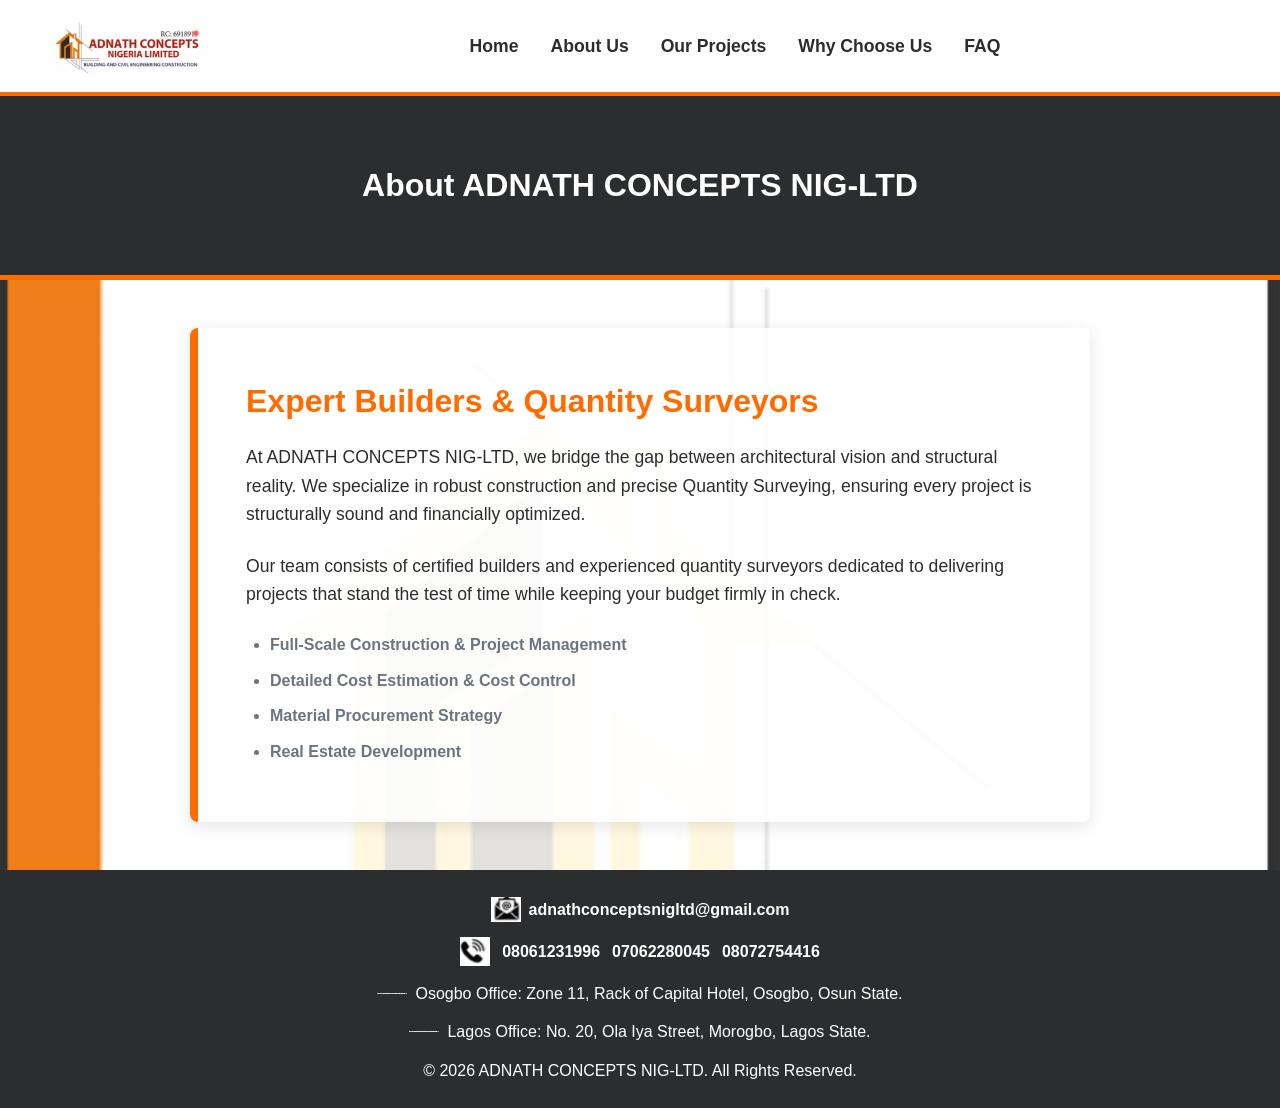
==== about.html @ 675c85fb "almost done" ====
<!DOCTYPE html>
<html lang="en">
<head>
    <meta charset="UTF-8">
    <meta name="viewport" content="width=device-width, initial-scale=1.0">
    <title>About Us | ADNATH CONCEPTS</title>
    <link rel="stylesheet" href="about.css">
</head>
<body>

    <nav>
        <a class="site-logo" href="index.html" aria-label="ADNATH CONCEPTS home">
            <img src="Screenshot 2026-09-21 224842.png" alt="ADNATH CONCEPTS Nigeria Limited">
        </a>
        <ul>
            <li><a href="index.html">Home</a></li>
            <li><a href="about.html">About Us</a></li>
            <li><a href="project.html">Our Projects</a></li>
            <li><a href="why-us.html">Why Choose Us</a></li>
            <li><a href="faq.html">FAQ</a></li>
        </ul>
    </nav>

    <div class="header-banner fade-in">
        <h1>About ADNATH CONCEPTS NIG-LTD</h1>
    </div>

    <div class="container slide-up">
        <div class="about-content">
            <div class="about-text">
                <h2>Expert Builders & Quantity Surveyors</h2>
                <p>At ADNATH CONCEPTS NIG-LTD, we bridge the gap between architectural vision and structural reality. We specialize in robust construction and precise Quantity Surveying, ensuring every project is structurally sound and financially optimized.</p>
                <p>Our team consists of certified builders and experienced quantity surveyors dedicated to delivering projects that stand the test of time while keeping your budget firmly in check.</p>
                <ul class="expertise-list">
                    <li>Full-Scale Construction & Project Management</li>
                    <li>Detailed Cost Estimation & Cost Control</li>
                    <li>Material Procurement Strategy</li>
                    <li>Real Estate Development</li>
                </ul>
            </div>
        </div>
    </div>

    <footer>
        <a class="email-link" href="mailto:adnathconceptsnigltd@gmail.com">
            <img src="Screenshot 2026-09-21 224909.png" alt="Email us">
            <span>adnathconceptsnigltd@gmail.com</span>
        </a>
        <div class="phone-links">
            <img src="Screenshot 2026-09-21 224926.png" alt="Call us">
            <a href="tel:08061231996">08061231996</a>
            <a href="tel:07062280045">07062280045</a>
            <a href="tel:08072754416">08072754416</a>
        </div>
        <div class="office-addresses">
            <div><img src="Screenshot 2026-09-21 225001.png" alt="Osogbo office"><span>Osogbo Office: Zone 11, Rack of Capital Hotel, Osogbo, Osun State.</span></div>
            <div><img src="Screenshot 2026-09-21 225021.png" alt="Lagos office"><span>Lagos Office: No. 20, Ola Iya Street, Morogbo, Lagos State.</span></div>
        </div>
        <p>&copy; 2026 ADNATH CONCEPTS NIG-LTD. All Rights Reserved.</p>
    </footer>

</body>
</html>
---- about.css ----
*{
    margin: 0;
    padding: 0;
    box-sizing: border-box;
}

:root {
    --primary-orange: #ff6b00;  
    --dark-ash: #2b2d2f;        
    --medium-ash: #6c757d;      
    --light-ash: #f4f5f6;       
    --white: #ffffff;
}

* { margin: 0; padding: 0; box-sizing: border-box; font-family: Arial, sans-serif; }
    body {
    background-color: var(--light-ash);
    background-image: url('Screenshot 2026-09-01 235937.png');
    background-size: cover;
    background-position: center top;
    background-attachment: fixed;
    background-repeat: no-repeat;
    color: var(--dark-ash);
    line-height: 1.6;
}

@keyframes fadeIn { from { opacity: 0; } to { opacity: 1; } }
@keyframes slideUp { from { transform: translateY(30px); opacity: 0; } to { transform: translateY(0); opacity: 1; } }
.fade-in { animation: fadeIn 1s ease-in-out; }
.slide-up { animation: slideUp 0.8s ease-out forwards; }

nav { background-color: var(--white); padding: 1rem 2rem; border-bottom: 4px solid var(--primary-orange); position: sticky; top: 0; display: flex; align-items: center; }
.site-logo { display: block; flex: 0 0 auto; line-height: 0; }
.site-logo img { display: block; width: 190px; height: auto; max-height: 60px; object-fit: contain; }
nav ul { list-style: none; display: flex; flex: 1; justify-content: center; gap: 2rem; }
nav ul li a { color: var(--dark-ash); text-decoration: none; font-weight: bold; font-size: 1.1rem; transition: 0.3s; }
nav ul li a:hover { color: var(--primary-orange); }
@media (max-width: 800px) {
    nav { align-items: flex-start; flex-direction: column; padding: 0.75rem 1rem; }
    .site-logo { margin-bottom: 0.75rem; }
    .site-logo img { width: 165px; max-height: 50px; }
    nav ul { flex-wrap: wrap; gap: 0.5rem 1rem; justify-content: flex-start; }
    nav ul li a { font-size: 0.95rem; }
}

.header-banner { background-color: var(--dark-ash); color: var(--white); text-align: center; padding: 4rem 1rem; border-bottom: 5px solid var(--primary-orange); }

.container { max-width: 900px; margin: 3rem auto; padding: 3rem; background-color: rgba(255, 255, 255, 0.86); border-radius: 8px; box-shadow: 0 4px 15px rgba(0, 0, 0, 0.1); border-left: 8px solid var(--primary-orange); }
.container h2 { color: var(--primary-orange); margin-bottom: 1rem; font-size: 2rem; }
.container p { margin-bottom: 1.5rem; font-size: 1.1rem; }

.expertise-list { margin-top: 1.5rem; padding-left: 1.5rem; }
.expertise-list li { margin-bottom: 10px; font-weight: bold; color: var(--medium-ash); }

footer { text-align: center; padding: 1.5rem; background-color: var(--dark-ash); color: var(--white); margin-top: 2rem; }
.email-link { display: inline-flex; align-items: center; gap: 0.5rem; margin-bottom: 0.75rem; color: var(--white); text-decoration: none; font-weight: bold; }
.email-link img { width: 30px; height: 30px; object-fit: contain; }
.email-link:hover { color: var(--primary-orange); }
.phone-links { display: flex; align-items: center; justify-content: center; flex-wrap: wrap; gap: 0.75rem; margin-bottom: 0.75rem; }
.phone-links img { width: 30px; height: 30px; object-fit: contain; }
.phone-links a { color: var(--white); text-decoration: none; font-weight: bold; }
.phone-links a:hover { color: var(--primary-orange); }
.office-addresses { display: grid; gap: 0.5rem; margin-bottom: 0.75rem; }
.office-addresses div { display: flex; align-items: center; justify-content: center; gap: 0.5rem; }
.office-addresses img { width: 30px; height: 30px; object-fit: contain; flex: 0 0 auto; }
.office-addresses span { max-width: 100%; }
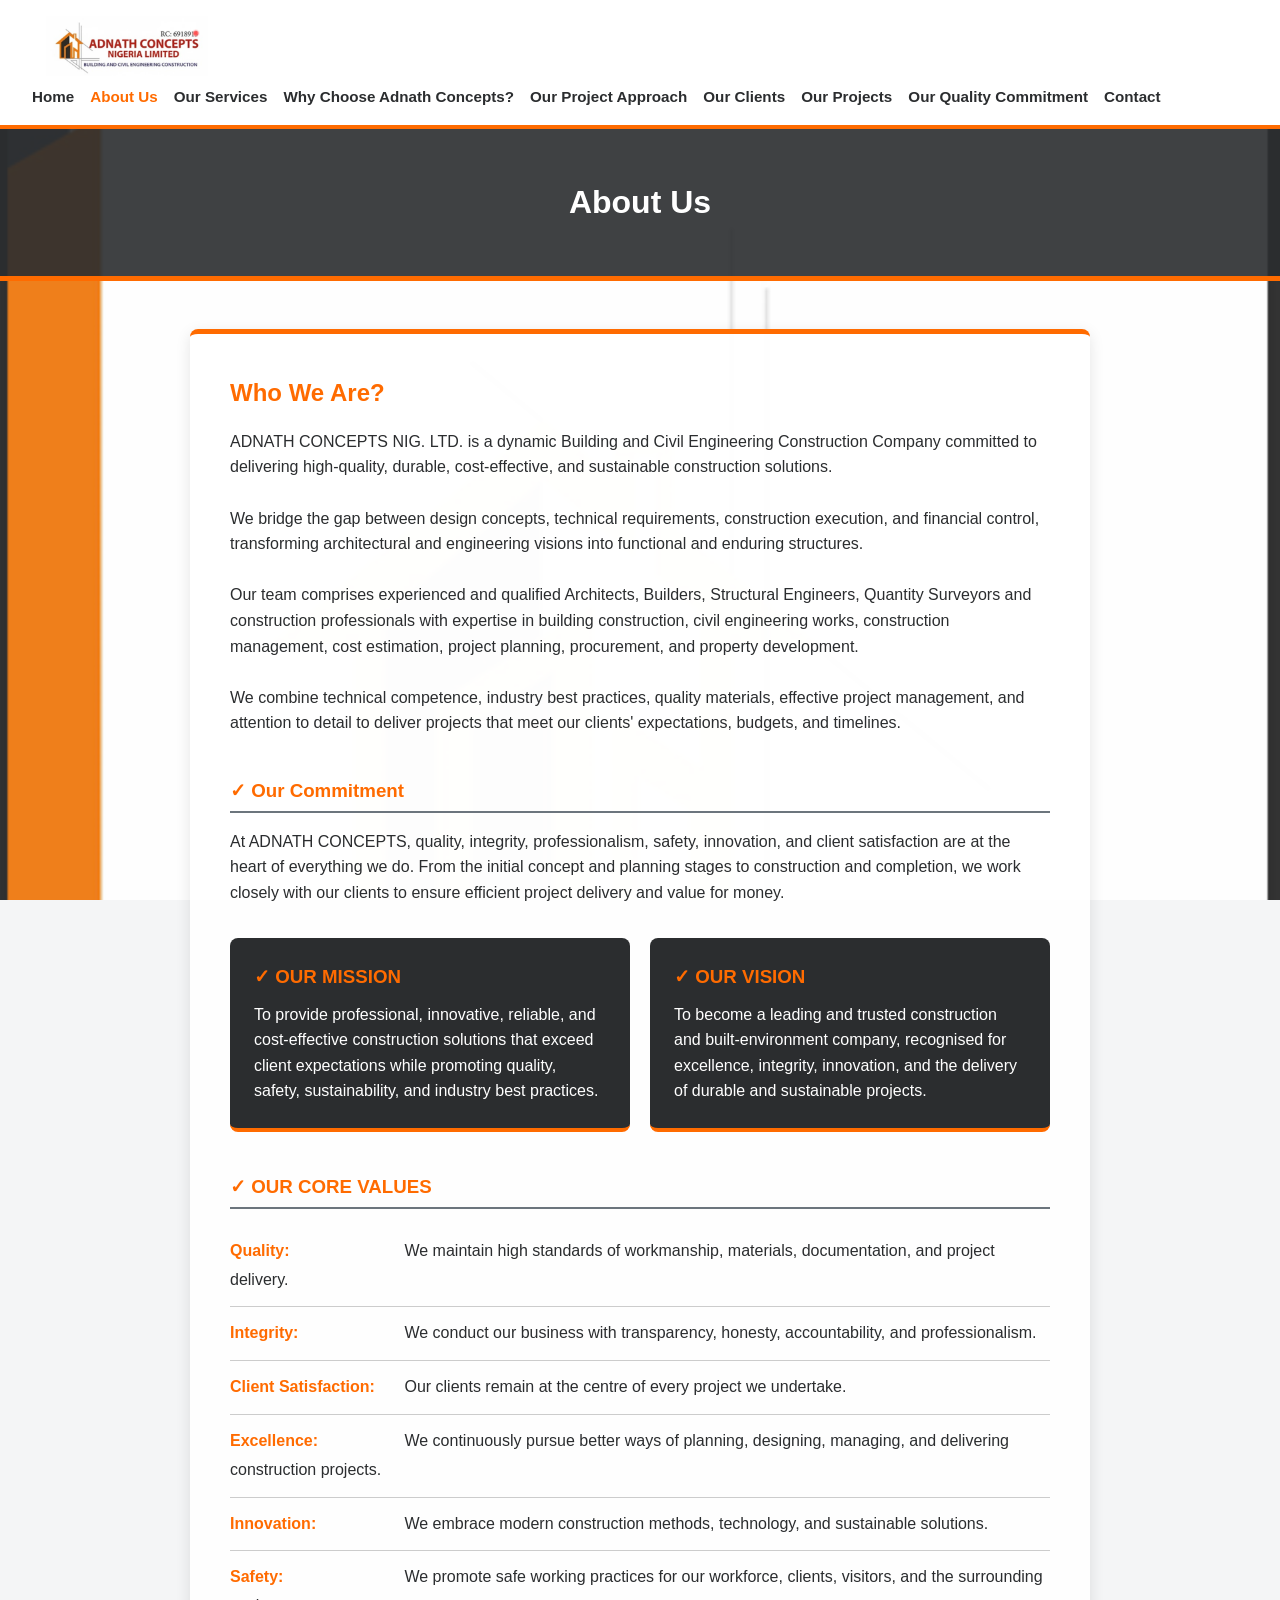
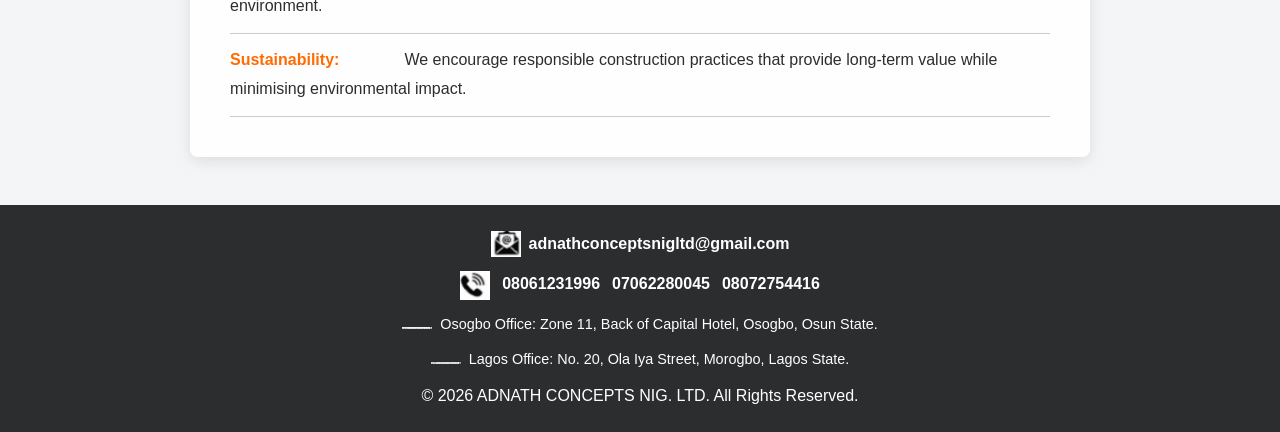
==== commit c757d899: "adjustment" ====
--- a/about.html
+++ b/about.html
@@ -7,38 +7,61 @@
     <link rel="stylesheet" href="about.css">
 </head>
 <body>
-
     <nav>
         <a class="site-logo" href="index.html" aria-label="ADNATH CONCEPTS home">
             <img src="Screenshot 2026-09-21 224842.png" alt="ADNATH CONCEPTS Nigeria Limited">
         </a>
         <ul>
             <li><a href="index.html">Home</a></li>
-            <li><a href="about.html">About Us</a></li>
-            <li><a href="project.html">Our Projects</a></li>
-            <li><a href="why-us.html">Why Choose Us</a></li>
-            <li><a href="faq.html">FAQ</a></li>
+            <li><a href="about.html" class="active">About Us</a></li>
+            <li><a href="services.html">Our Services</a></li>
+            <li><a href="why-us.html">Why Choose Adnath Concepts?</a></li>
+            <li><a href="approach.html">Our Project Approach</a></li>
+            <li><a href="clients.html">Our Clients</a></li>
+            <li><a href="projects.html">Our Projects</a></li>
+            <li><a href="commitment.html">Our Quality Commitment</a></li>
+            <li><a href="contact.html">Contact</a></li>
         </ul>
     </nav>
 
     <div class="header-banner fade-in">
-        <h1>About ADNATH CONCEPTS NIG-LTD</h1>
+        <h1>About Us</h1>
     </div>
 
     <div class="container slide-up">
-        <div class="about-content">
-            <div class="about-text">
-                <h2>Expert Builders & Quantity Surveyors</h2>
-                <p>At ADNATH CONCEPTS NIG-LTD, we bridge the gap between architectural vision and structural reality. We specialize in robust construction and precise Quantity Surveying, ensuring every project is structurally sound and financially optimized.</p>
-                <p>Our team consists of certified builders and experienced quantity surveyors dedicated to delivering projects that stand the test of time while keeping your budget firmly in check.</p>
-                <ul class="expertise-list">
-                    <li>Full-Scale Construction & Project Management</li>
-                    <li>Detailed Cost Estimation & Cost Control</li>
-                    <li>Material Procurement Strategy</li>
-                    <li>Real Estate Development</li>
-                </ul>
+        <h2 style="color: var(--primary-orange); margin-bottom: 1rem;">Who We Are?</h2>
+        <p>ADNATH CONCEPTS NIG. LTD. is a dynamic Building and Civil Engineering Construction Company committed to delivering high-quality, durable, cost-effective, and sustainable construction solutions.</p>
+        <br>
+        <p>We bridge the gap between design concepts, technical requirements, construction execution, and financial control, transforming architectural and engineering visions into functional and enduring structures.</p>
+        <br>
+        <p>Our team comprises experienced and qualified Architects, Builders, Structural Engineers, Quantity Surveyors and construction professionals with expertise in building construction, civil engineering works, construction management, cost estimation, project planning, procurement, and property development.</p>
+        <br>
+        <p>We combine technical competence, industry best practices, quality materials, effective project management, and attention to detail to deliver projects that meet our clients' expectations, budgets, and timelines.</p>
+
+        <h3 class="section-title">✓ Our Commitment</h3>
+        <p>At ADNATH CONCEPTS, quality, integrity, professionalism, safety, innovation, and client satisfaction are at the heart of everything we do. From the initial concept and planning stages to construction and completion, we work closely with our clients to ensure efficient project delivery and value for money.</p>
+
+        <div class="mission-vision-grid">
+            <div class="mv-box">
+                <h3>✓ OUR MISSION</h3>
+                <p>To provide professional, innovative, reliable, and cost-effective construction solutions that exceed client expectations while promoting quality, safety, sustainability, and industry best practices.</p>
+            </div>
+            <div class="mv-box">
+                <h3>✓ OUR VISION</h3>
+                <p>To become a leading and trusted construction and built-environment company, recognised for excellence, integrity, innovation, and the delivery of durable and sustainable projects.</p>
             </div>
         </div>
+
+        <h3 class="section-title">✓ OUR CORE VALUES</h3>
+        <ul class="core-values">
+            <li><strong>Quality:</strong> We maintain high standards of workmanship, materials, documentation, and project delivery.</li>
+            <li><strong>Integrity:</strong> We conduct our business with transparency, honesty, accountability, and professionalism.</li>
+            <li><strong>Client Satisfaction:</strong> Our clients remain at the centre of every project we undertake.</li>
+            <li><strong>Excellence:</strong> We continuously pursue better ways of planning, designing, managing, and delivering construction projects.</li>
+            <li><strong>Innovation:</strong> We embrace modern construction methods, technology, and sustainable solutions.</li>
+            <li><strong>Safety:</strong> We promote safe working practices for our workforce, clients, visitors, and the surrounding environment.</li>
+            <li><strong>Sustainability:</strong> We encourage responsible construction practices that provide long-term value while minimising environmental impact.</li>
+        </ul>
     </div>
 
     <footer>
@@ -47,17 +70,16 @@
             <span>adnathconceptsnigltd@gmail.com</span>
         </a>
         <div class="phone-links">
-            <img src="Screenshot 2026-09-21 224926.png" alt="Call us">
+            <img src="Screenshot 2026-09-21 224926.png" alt="Call us"> 
             <a href="tel:08061231996">08061231996</a>
             <a href="tel:07062280045">07062280045</a>
             <a href="tel:08072754416">08072754416</a>
         </div>
         <div class="office-addresses">
-            <div><img src="Screenshot 2026-09-21 225001.png" alt="Osogbo office"><span>Osogbo Office: Zone 11, Rack of Capital Hotel, Osogbo, Osun State.</span></div>
+            <div><img src="Screenshot 2026-09-21 225001.png" alt="Osogbo office"><span>Osogbo Office: Zone 11, Back of Capital Hotel, Osogbo, Osun State.</span></div>
             <div><img src="Screenshot 2026-09-21 225021.png" alt="Lagos office"><span>Lagos Office: No. 20, Ola Iya Street, Morogbo, Lagos State.</span></div>
         </div>
-        <p>&copy; 2026 ADNATH CONCEPTS NIG-LTD. All Rights Reserved.</p>
+        <p>&copy; 2026 ADNATH CONCEPTS NIG. LTD. All Rights Reserved.</p>
     </footer>
-
 </body>
 </html>
--- a/about.css
+++ b/about.css
@@ -1,66 +1,30 @@
-*{
-    margin: 0;
-    padding: 0;
-    box-sizing: border-box;
-}
-
-:root {
-    --primary-orange: #ff6b00;  
-    --dark-ash: #2b2d2f;        
-    --medium-ash: #6c757d;      
-    --light-ash: #f4f5f6;       
-    --white: #ffffff;
-}
-
+/* BASE STYLES FOR ALL PAGES */
 * { margin: 0; padding: 0; box-sizing: border-box; font-family: Arial, sans-serif; }
-    body {
-    background-color: var(--light-ash);
-    background-image: url('Screenshot 2026-09-01 235937.png');
-    background-size: cover;
-    background-position: center top;
-    background-attachment: fixed;
-    background-repeat: no-repeat;
-    color: var(--dark-ash);
-    line-height: 1.6;
-}
-
+:root { --primary-orange: #ff6b00; --dark-ash: #2b2d2f; --medium-ash: #6c757d; --light-ash: #f4f5f6; --white: #ffffff; }
+body { background-color: var(--light-ash); background-image: url('Screenshot 2026-09-01 235937.png'); background-size: cover; background-position: center top; background-attachment: fixed; color: var(--dark-ash); line-height: 1.6; }
 @keyframes fadeIn { from { opacity: 0; } to { opacity: 1; } }
 @keyframes slideUp { from { transform: translateY(30px); opacity: 0; } to { transform: translateY(0); opacity: 1; } }
 .fade-in { animation: fadeIn 1s ease-in-out; }
 .slide-up { animation: slideUp 0.8s ease-out forwards; }
-
-nav { background-color: var(--white); padding: 1rem 2rem; border-bottom: 4px solid var(--primary-orange); position: sticky; top: 0; display: flex; align-items: center; }
-.site-logo { display: block; flex: 0 0 auto; line-height: 0; }
-.site-logo img { display: block; width: 190px; height: auto; max-height: 60px; object-fit: contain; }
-nav ul { list-style: none; display: flex; flex: 1; justify-content: center; gap: 2rem; }
-nav ul li a { color: var(--dark-ash); text-decoration: none; font-weight: bold; font-size: 1.1rem; transition: 0.3s; }
-nav ul li a:hover { color: var(--primary-orange); }
-@media (max-width: 800px) {
-    nav { align-items: flex-start; flex-direction: column; padding: 0.75rem 1rem; }
-    .site-logo { margin-bottom: 0.75rem; }
-    .site-logo img { width: 165px; max-height: 50px; }
-    nav ul { flex-wrap: wrap; gap: 0.5rem 1rem; justify-content: flex-start; }
-    nav ul li a { font-size: 0.95rem; }
-}
-
-.header-banner { background-color: var(--dark-ash); color: var(--white); text-align: center; padding: 4rem 1rem; border-bottom: 5px solid var(--primary-orange); }
-
-.container { max-width: 900px; margin: 3rem auto; padding: 3rem; background-color: rgba(255, 255, 255, 0.86); border-radius: 8px; box-shadow: 0 4px 15px rgba(0, 0, 0, 0.1); border-left: 8px solid var(--primary-orange); }
-.container h2 { color: var(--primary-orange); margin-bottom: 1rem; font-size: 2rem; }
-.container p { margin-bottom: 1.5rem; font-size: 1.1rem; }
-
-.expertise-list { margin-top: 1.5rem; padding-left: 1.5rem; }
-.expertise-list li { margin-bottom: 10px; font-weight: bold; color: var(--medium-ash); }
-
+nav { background-color: var(--white); padding: 1rem 2rem; border-bottom: 4px solid var(--primary-orange); position: sticky; top: 0; z-index: 100; display: flex; align-items: center; justify-content: space-between; flex-wrap: wrap; }
+.site-logo img { width: 190px; max-height: 60px; object-fit: contain; }
+nav ul { list-style: none; display: flex; flex-wrap: wrap; gap: 1rem; justify-content: center; }
+nav ul li a { color: var(--dark-ash); text-decoration: none; font-weight: bold; font-size: 0.95rem; transition: 0.3s; }
+nav ul li a:hover, nav ul li a.active { color: var(--primary-orange); }
+.header-banner { background-color: rgba(43, 45, 47, 0.9); color: var(--white); text-align: center; padding: 3rem 1rem; border-bottom: 5px solid var(--primary-orange); }
+.container { max-width: 900px; margin: 3rem auto; padding: 2.5rem; background-color: rgba(255, 255, 255, 0.95); border-top: 5px solid var(--primary-orange); border-radius: 8px; box-shadow: 0 4px 15px rgba(0, 0, 0, 0.1); }
 footer { text-align: center; padding: 1.5rem; background-color: var(--dark-ash); color: var(--white); margin-top: 2rem; }
 .email-link { display: inline-flex; align-items: center; gap: 0.5rem; margin-bottom: 0.75rem; color: var(--white); text-decoration: none; font-weight: bold; }
-.email-link img { width: 30px; height: 30px; object-fit: contain; }
-.email-link:hover { color: var(--primary-orange); }
-.phone-links { display: flex; align-items: center; justify-content: center; flex-wrap: wrap; gap: 0.75rem; margin-bottom: 0.75rem; }
-.phone-links img { width: 30px; height: 30px; object-fit: contain; }
+.email-link img, .phone-links img, .office-addresses img { width: 30px; height: 30px; object-fit: contain; }
+.phone-links { display: flex; justify-content: center; flex-wrap: wrap; gap: 0.75rem; margin-bottom: 0.75rem; }
 .phone-links a { color: var(--white); text-decoration: none; font-weight: bold; }
-.phone-links a:hover { color: var(--primary-orange); }
-.office-addresses { display: grid; gap: 0.5rem; margin-bottom: 0.75rem; }
-.office-addresses div { display: flex; align-items: center; justify-content: center; gap: 0.5rem; }
-.office-addresses img { width: 30px; height: 30px; object-fit: contain; flex: 0 0 auto; }
-.office-addresses span { max-width: 100%; }
+.office-addresses div { display: flex; justify-content: center; gap: 0.5rem; margin-bottom: 5px; font-size: 0.9rem; }
+
+/* ABOUT US SPECIFIC STYLES */
+.section-title { color: var(--primary-orange); margin: 2.5rem 0 1rem 0; border-bottom: 2px solid var(--medium-ash); padding-bottom: 5px; }
+.mission-vision-grid { display: grid; grid-template-columns: repeat(auto-fit, minmax(300px, 1fr)); gap: 20px; margin: 2rem 0; }
+.mv-box { background: var(--dark-ash); color: var(--white); padding: 1.5rem; border-radius: 8px; border-bottom: 4px solid var(--primary-orange); }
+.mv-box h3 { color: var(--primary-orange); margin-bottom: 10px; }
+.core-values { list-style: none; padding: 0; }
+.core-values li { padding: 12px 0; border-bottom: 1px solid #ccc; line-height: 1.8; }
+.core-values li strong { color: var(--primary-orange); display: inline-block; width: 170px; }
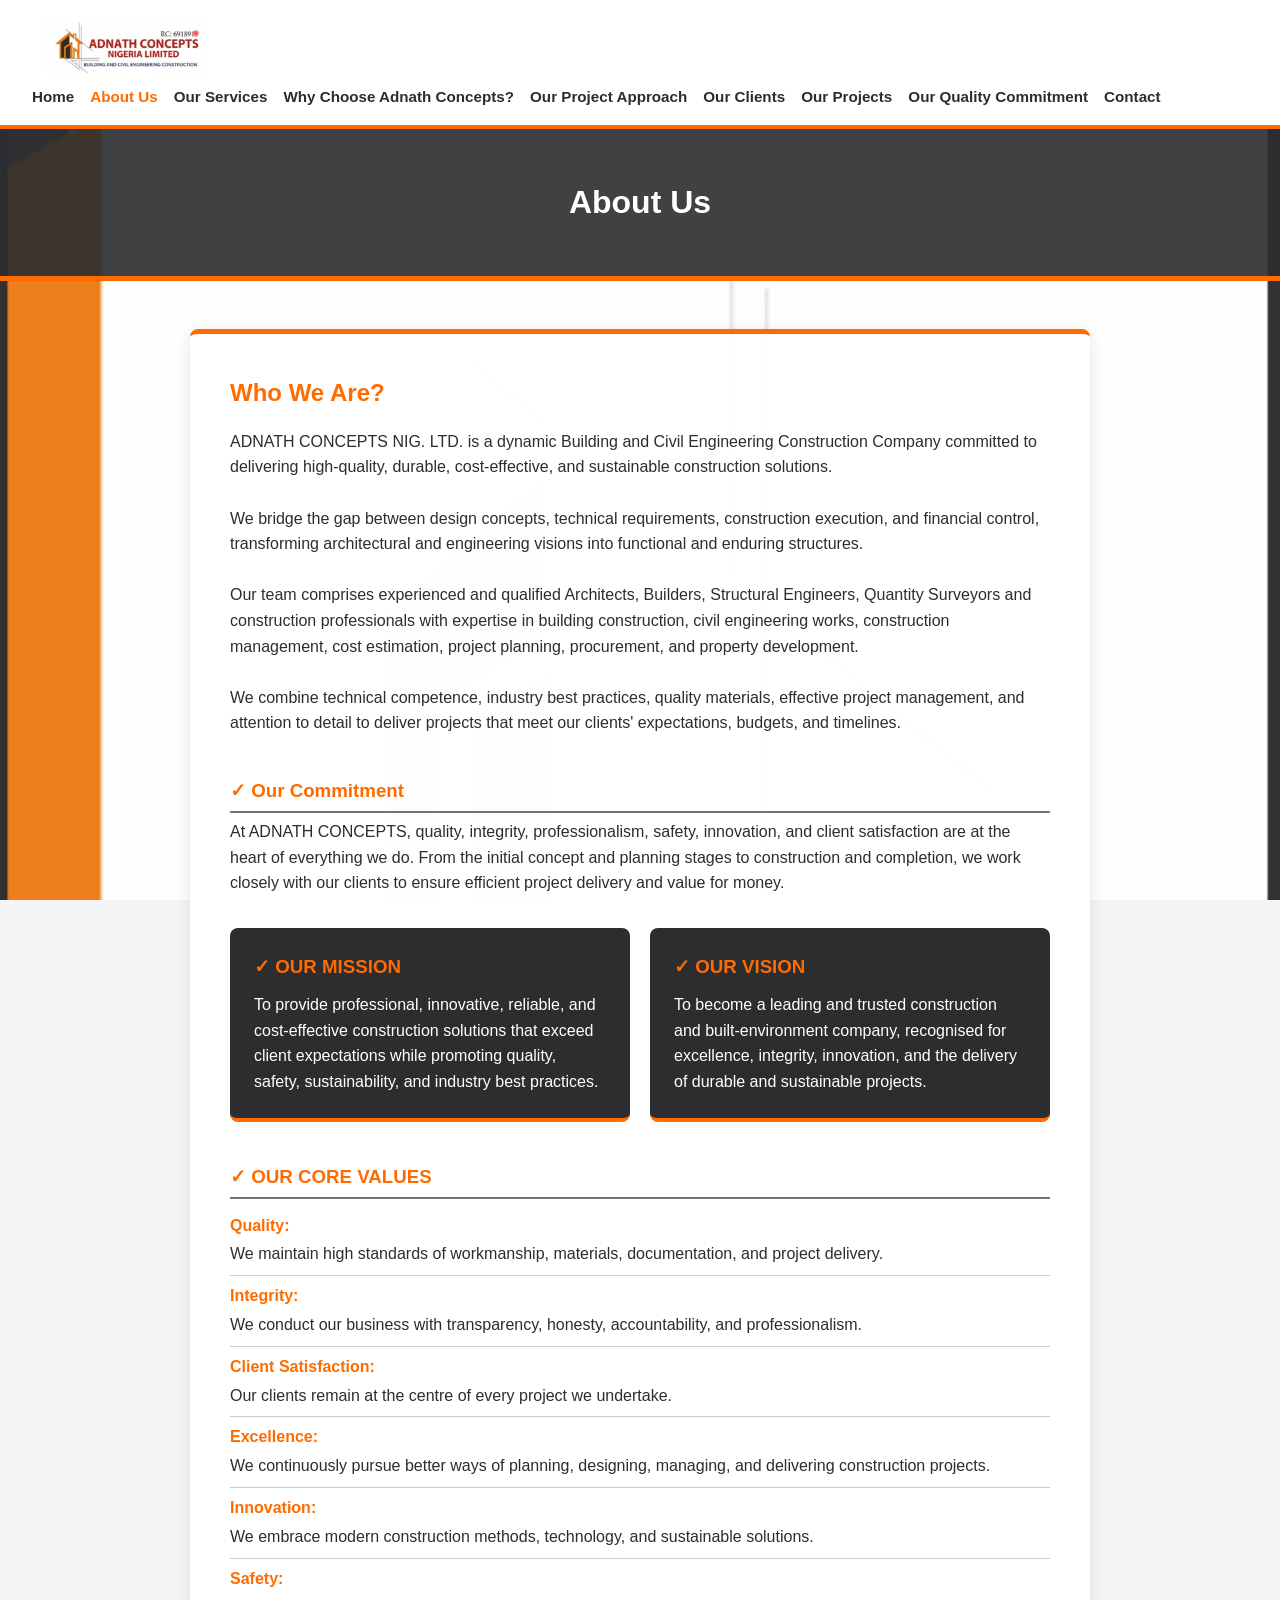
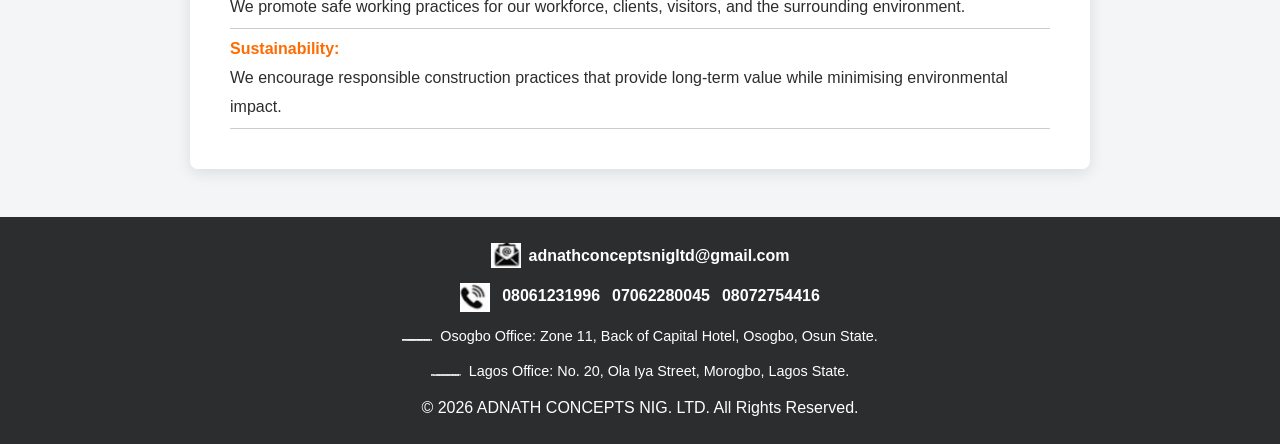
==== commit 8d0662df: "core value changes" ====
--- a/about.html
+++ b/about.html
@@ -54,13 +54,19 @@
 
         <h3 class="section-title">✓ OUR CORE VALUES</h3>
         <ul class="core-values">
-            <li><strong>Quality:</strong> We maintain high standards of workmanship, materials, documentation, and project delivery.</li>
-            <li><strong>Integrity:</strong> We conduct our business with transparency, honesty, accountability, and professionalism.</li>
-            <li><strong>Client Satisfaction:</strong> Our clients remain at the centre of every project we undertake.</li>
-            <li><strong>Excellence:</strong> We continuously pursue better ways of planning, designing, managing, and delivering construction projects.</li>
-            <li><strong>Innovation:</strong> We embrace modern construction methods, technology, and sustainable solutions.</li>
-            <li><strong>Safety:</strong> We promote safe working practices for our workforce, clients, visitors, and the surrounding environment.</li>
-            <li><strong>Sustainability:</strong> We encourage responsible construction practices that provide long-term value while minimising environmental impact.</li>
+            <li><strong>Quality:</strong><br>
+                 We maintain high standards of workmanship, materials, documentation, and project delivery.</li>
+            <li><strong>Integrity:</strong><br>
+                 We conduct our business with transparency, honesty, accountability, and professionalism.</li>
+            <li><strong>Client Satisfaction:</strong><br> Our clients remain at the centre of every project we undertake.</li>
+            <li><strong>Excellence:</strong> <br>
+                We continuously pursue better ways of planning, designing, managing, and delivering construction projects.</li>
+            <li><strong>Innovation:</strong> <br>
+                We embrace modern construction methods, technology, and sustainable solutions.</li>
+            <li><strong>Safety:</strong> <br>
+                We promote safe working practices for our workforce, clients, visitors, and the surrounding environment.</li>
+            <li><strong>Sustainability:</strong> <br>
+                We encourage responsible construction practices that provide long-term value while minimising environmental impact.</li>
         </ul>
     </div>
 
--- a/about.css
+++ b/about.css
@@ -21,10 +21,16 @@
 .office-addresses div { display: flex; justify-content: center; gap: 0.5rem; margin-bottom: 5px; font-size: 0.9rem; }
 
 /* ABOUT US SPECIFIC STYLES */
-.section-title { color: var(--primary-orange); margin: 2.5rem 0 1rem 0; border-bottom: 2px solid var(--medium-ash); padding-bottom: 5px; }
+.section-title { color: var(--primary-orange); margin: 2.5rem 0 0.4rem 0; border-bottom: 2px solid var(--medium-ash); padding-bottom: 5px; }
 .mission-vision-grid { display: grid; grid-template-columns: repeat(auto-fit, minmax(300px, 1fr)); gap: 20px; margin: 2rem 0; }
 .mv-box { background: var(--dark-ash); color: var(--white); padding: 1.5rem; border-radius: 8px; border-bottom: 4px solid var(--primary-orange); }
 .mv-box h3 { color: var(--primary-orange); margin-bottom: 10px; }
 .core-values { list-style: none; padding: 0; }
-.core-values li { padding: 12px 0; border-bottom: 1px solid #ccc; line-height: 1.8; }
-.core-values li strong { color: var(--primary-orange); display: inline-block; width: 170px; }+.core-values li { padding: 6px 0; border-bottom: 1px solid #ccc; line-height: 1.8; }
+.core-values li strong { color: var(--primary-orange); display: inline-block; width: 20vh; }
+ @media screen and (max-width: 768px) {
+    nav ul { flex-direction: column; gap: 0.5rem; }
+    .header-banner { padding: 2rem 1rem; }
+    .container { margin: 2rem 1rem; padding: 1.5rem; }
+    
+ }
